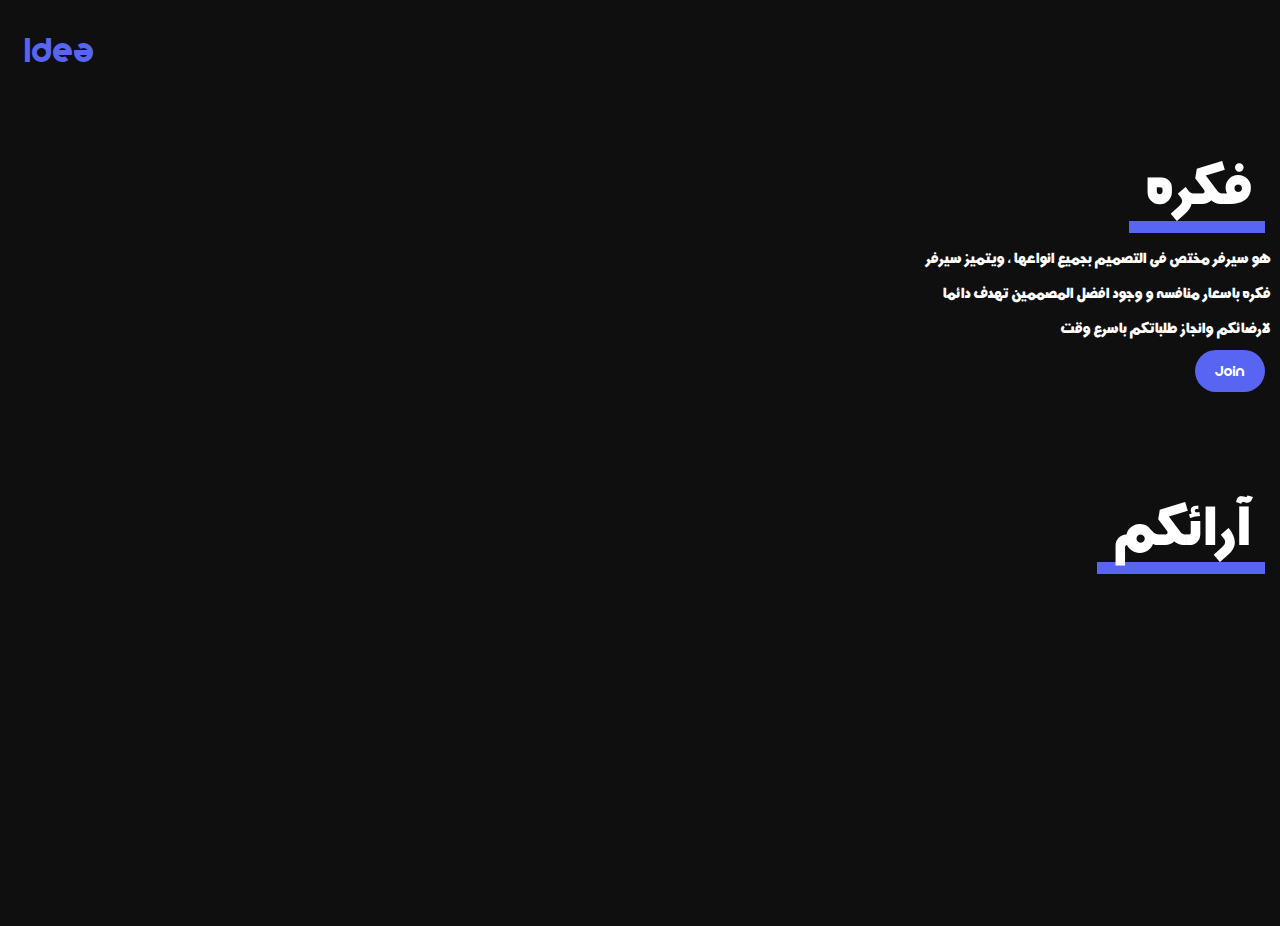
==== index.html @ a1c6a579 "u" ====
<html lang="en">
<head>
  <meta charset="UTF-8">
  <meta http-equiv="X-UA-Compatible" content="IE=Edge">
  <meta name="viewport" content= "width=device-width, user-scalable=no">

  <title>Fikra</title>
  
  <!-- HTML -->
  

  <!-- Custom Styles -->
  <link rel="stylesheet" href="style.css">
  <link rel="stylesheet" href="https://cdnjs.cloudflare.com/ajax/libs/font-awesome/6.1.2/css/all.min.css">
  
</head>

<body>
  
  <div class="logo">
    <h2>ldea</h2>
  
  </div>
  
  <div class="container">
    
    
    
    
    <div class="Description">
      
    <h1><span class="stroke-pink">فكرة</span></h1>
     
   </div>
   
   <div class="paragraph">
     <p>
       هو سيرفر مختص في التصميم بجميع انواعها ، ويتميز سيرفر <br> فكرة باسعار منافسة و وجود افضل المصممين تهدف دائما <br> لإرضائكم وإنجاز طلباتكم بأسرع وقت

     </p>
     
   </div>
   
   <div class="Server">
     <a href="https://discord.gg/fikra">Join</a>
     
   </div>
    
    <div class="Feedback">
    
      <h1><span class="stroke-pink">آرائكم</span></h1>
      
    </div>
  </div>
  
  <iframe src="https://discord.com/widget?id=933081603561910392&theme=dark" width="350" height="350" allowtransparency="true" frameborder="0" sandbox="allow-popups allow-popups-to-escape-sandbox allow-same-origin allow-scripts"></iframe>
  
  
  
  <!-- Project -->
  <script src="main.js"></script>
</body>
</html>
---- style.css ----
@font-face {
  font-family: "Optien";
  src: url(fonts/Optien.ttf) ;
}

@font-face {
  src: url('fonts/H-Techno.otf.ttf');
  font-family: 'H-techno';
  font-style: normal;
}

*{
  padding: 0;
  margin: 0;
}

body{
  background-color: #0f0f0f;
}

.container{
  margin-top: 50px;
}

.Feedback{
  margin-top: 100px;
}

h1 {
  max-width: auto;
  margin: 10px;
  padding: 5px;
  direction: rtl;
  font: 4rem 'H-techno', sans-serif;
  font-style: normal;
  color: #fff;
}

.stroke-pink {
  padding: 15px;
  background-image:linear-gradient(#5865F2,#5865F2);
  background-position:0 100%;
  background-size:100% 12px; 
  background-repeat:no-repeat;
  
  animation:change 1s infinite linear alternate;
}

@keyframes change {
  from {background-position:0 80%;}
  to {background-position:0 70%;}
 }
 
/* lfo9 limen lte7t liser*/
.paragraph {
  margin: 15px 10px 0px 0;
  padding: 0;
  direction: rtl;
  font: 17px 'H-techno', sans-serif;
  font-style: normal;
  line-height: 35px;
  color: #fff;
}

.logo{
  padding: 15px;
  margin: 10px;
  color: #5865F2;
  font-family: "Optien";
  font-size: 25px
}


a{
  padding: 10px 20px 10px 20px;
  color: #fff;
  background-color: #5865F2;
  font-family: "Optien";
  border-radius: 25px;
  text-decoration: none;
}

.Server{
  padding: 0px;
  margin: 15px;
  direction: rtl;
}
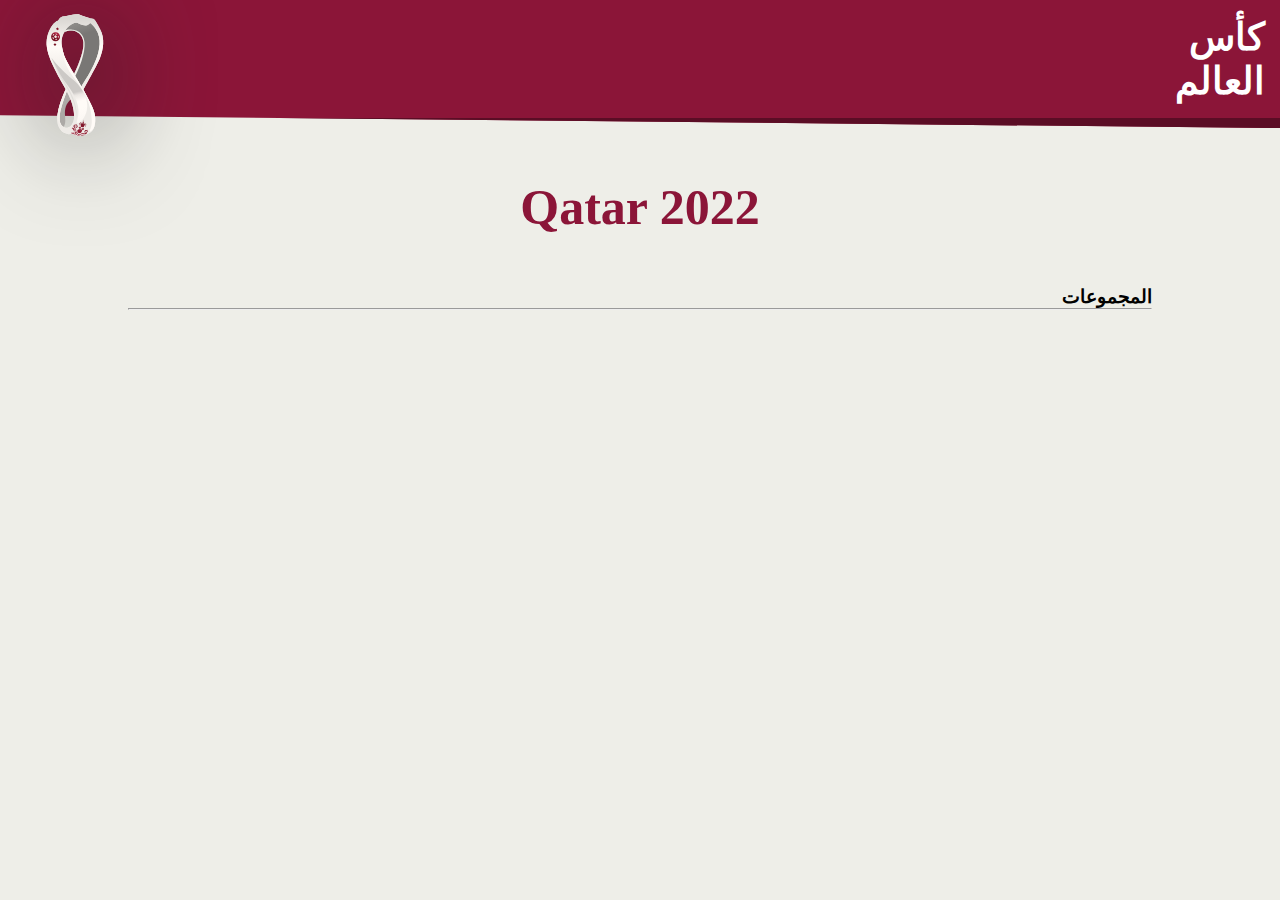
==== commit 701a8c55: "update" ====
--- a/index.html
+++ b/index.html
@@ -4,24 +4,51 @@
   <meta http-equiv="X-UA-Compatible" content="IE=Edge">
   <meta name="viewport" content= "width=device-width, user-scalable=no">
 
-  <title>Fikra</title>
+  <title>Brave Qatar 2022</title>
   
   <!-- HTML -->
   
 
   <!-- Custom Styles -->
   <link rel="stylesheet" href="style.css">
+  <!--
   <link rel="stylesheet" href="https://cdnjs.cloudflare.com/ajax/libs/font-awesome/6.1.2/css/all.min.css">
-  
+  -->
 </head>
 
 <body>
   
+  
+  
+  
+  <div id="img">
+    <img src="qatar.svg" alt="qatar.svg">
+  </div>
+  
   <div class="logo">
-    <h2>ldea</h2>
+    <h2>كأس <br> العالم</h2>
   
   </div>
   
+  <div id="head">
+    <h1>Qatar 2022</h1>
+  </div>
+  
+  <div id="container">
+    <div class="centered-element">
+      <div class="row">
+        
+        <h3>
+           المجموعات
+        </h3>
+        <hr>
+      </div>
+    </div>
+  </div>
+  
+  
+  
+  <!--
   <div class="container">
     
     
@@ -52,11 +79,7 @@
       
     </div>
   </div>
-  
-  <iframe src="https://discord.com/widget?id=933081603561910392&theme=dark" width="350" height="350" allowtransparency="true" frameborder="0" sandbox="allow-popups allow-popups-to-escape-sandbox allow-same-origin allow-scripts"></iframe>
-  
-  
-  
+  -->
   <!-- Project -->
   <script src="main.js"></script>
 </body>
--- a/style.css
+++ b/style.css
@@ -1,23 +1,19 @@
 @font-face {
-  font-family: "Optien";
-  src: url(fonts/Optien.ttf) ;
-}
-
-@font-face {
-  src: url('fonts/H-Techno.otf.ttf');
-  font-family: 'H-techno';
+  src: url('fonts/Qatar2022Arabic-Heavy.ttf');
+  font-family: 'Qatar2022Arabic-Heavy';
   font-style: normal;
 }
 
 *{
   padding: 0;
   margin: 0;
+  font-family: "Qatar2022Arabic-Heavy";
 }
 
 body{
-  background-color: #0f0f0f;
+  background-color: #EEEEE8;
 }
-
+/*
 .container{
   margin-top: 50px;
 }
@@ -31,14 +27,14 @@
   margin: 10px;
   padding: 5px;
   direction: rtl;
-  font: 4rem 'H-techno', sans-serif;
+  font: 2rem 'Qatar2022Arabic-Heavy', sans-serif;
   font-style: normal;
-  color: #fff;
+  color: #000;
 }
 
 .stroke-pink {
   padding: 15px;
-  background-image:linear-gradient(#5865F2,#5865F2);
+  background-image:linear-gradient(#8b1538,#8b1538);
   background-position:0 100%;
   background-size:100% 12px; 
   background-repeat:no-repeat;
@@ -51,31 +47,23 @@
   to {background-position:0 70%;}
  }
  
-/* lfo9 limen lte7t liser*/
+lfo9 limen lte7t liser
 .paragraph {
   margin: 15px 10px 0px 0;
   padding: 0;
   direction: rtl;
-  font: 17px 'H-techno', sans-serif;
+  font: 17px 'Qatar2022Arabic-Heavy', sans-serif;
   font-style: normal;
   line-height: 35px;
-  color: #fff;
-}
-
-.logo{
-  padding: 15px;
-  margin: 10px;
-  color: #5865F2;
-  font-family: "Optien";
-  font-size: 25px
+  color: #000;
 }
 
 
 a{
   padding: 10px 20px 10px 20px;
   color: #fff;
-  background-color: #5865F2;
-  font-family: "Optien";
+  background-color: #8b1538;
+  font-family: "Qatar2022Arabic-Heavy";
   border-radius: 25px;
   text-decoration: none;
 }
@@ -85,3 +73,57 @@
   margin: 15px;
   direction: rtl;
 }
+*/
+#img{
+  position: absolute;
+  z-index: 1;
+  right: 50%;
+  left: auto;
+  top: 0px;
+  height: 100%;
+  width: 50%;
+}
+img{
+  height: 150px;
+    -webkit-filter: drop-shadow(5px 5px 50px #222);
+  filter: drop-shadow(5px 5px 50px #222);
+}
+.logo {
+  padding: 15px;
+  color: #fff;
+  font-family: "Qatar2022Arabic-Heavy";
+  font-size: 25px;
+  background-color: #8b1538;
+  clip-path: polygon(0 0, 100% 0%, 100% 100%, 0 90%);
+  border-bottom: solid 10px #5b0d25;
+  background-image: url("pattern.png");
+}
+h2 {
+  direction: rtl;
+}
+h1{
+  color: #8b1538;
+  font-family: "Qatar2022Arabic-Heavy";
+  font-size: 50px;
+}
+#head{
+  text-align: center;
+  margin-top: 50px;
+}
+#container{
+  position: relative;
+  height: 100px;
+  margin-top: 50px;
+}
+.centered-element {
+  position: absolute;
+  top: 50%;
+  left: 50%;
+  transform: translate(-50%, -50%);
+  height: 100%;
+  width: 80%;
+}
+.row{
+  direction: rtl;
+  height: 20px;
+}
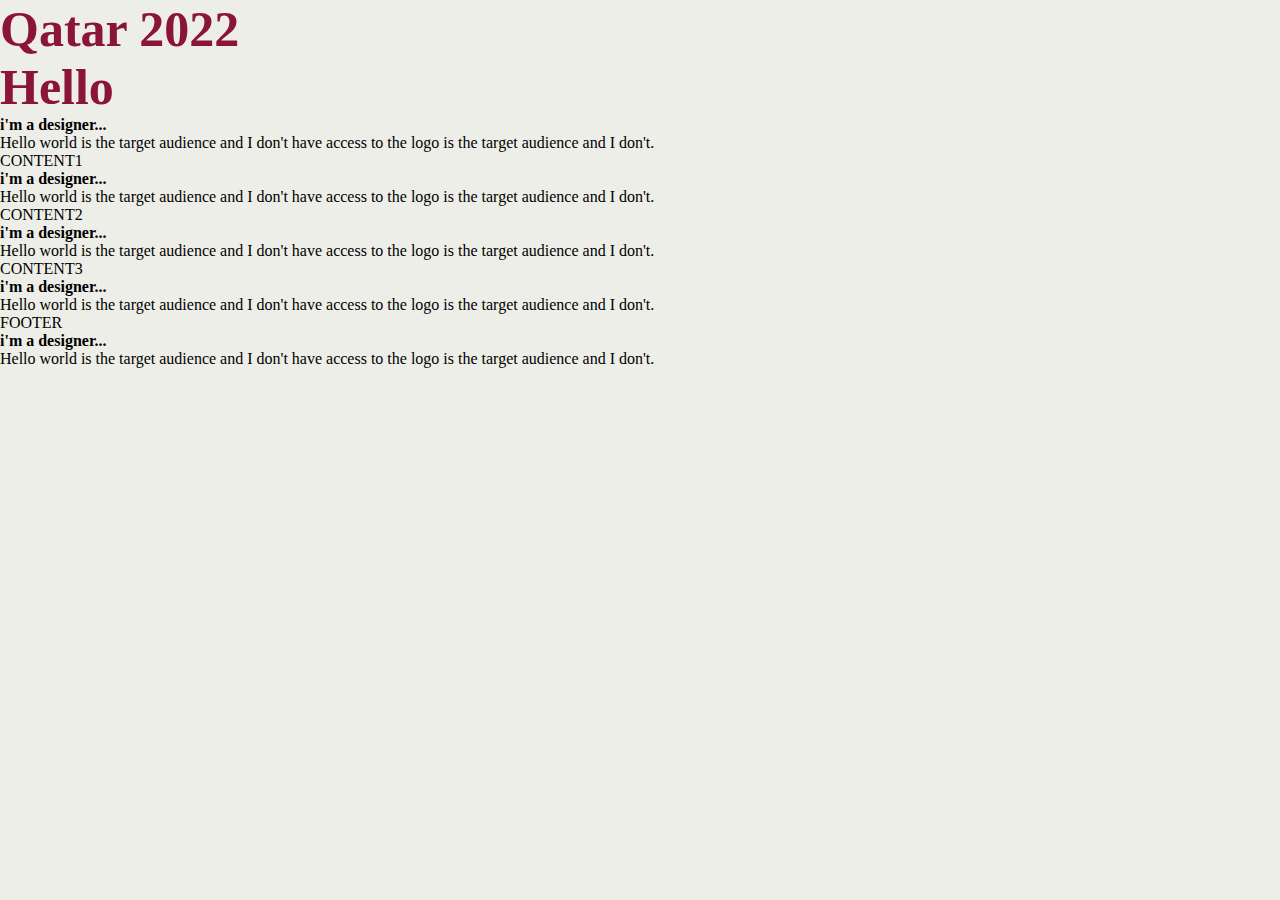
==== commit abd16f90: "update" ====
--- a/index.html
+++ b/index.html
@@ -1,85 +1,42 @@
+<!DOCTYPE html>
 <html lang="en">
 <head>
   <meta charset="UTF-8">
   <meta http-equiv="X-UA-Compatible" content="IE=Edge">
-  <meta name="viewport" content= "width=device-width, user-scalable=no">
+  <meta name="viewport" content="width=device-width, initial-scale=1">
 
-  <title>Brave Qatar 2022</title>
+  <title>HTML</title>
   
   <!-- HTML -->
   
 
   <!-- Custom Styles -->
   <link rel="stylesheet" href="style.css">
-  <!--
-  <link rel="stylesheet" href="https://cdnjs.cloudflare.com/ajax/libs/font-awesome/6.1.2/css/all.min.css">
-  -->
 </head>
 
 <body>
   
-  
-  
-  
-  <div id="img">
-    <img src="qatar.svg" alt="qatar.svg">
+  <div class="container">
+    
+    <nav><h1>Qatar 2022</h1></nav>
+    <main><h1>Hello</h1>
+    <h4>i'm a designer...</h4>
+    <p>Hello world is the target audience and I don't have access to the logo is the target audience and I don't.</p>
+    </main>
+    
+    <div id="content1">CONTENT1 <br> <h4>i'm a designer...</h4>
+    <p>Hello world is the target audience and I don't have access to the logo is the target audience and I don't.</p></div>
+     <div id="content2">CONTENT2  <br> <h4>i'm a designer...</h4>
+    <p>Hello world is the target audience and I don't have access to the logo is the target audience and I don't.</p></div>
+      <div id="content3">CONTENT3 <br> <h4>i'm a designer...</h4>
+    <p>Hello world is the target audience and I don't have access to the logo is the target audience and I don't.</p></div>
+      
+      <footer>
+        FOOTER  <br> <h4>i'm a designer...</h4>
+    <p>Hello world is the target audience and I don't have access to the logo is the target audience and I don't.</p>
+      </footer>
   </div>
   
-  <div class="logo">
-    <h2>كأس <br> العالم</h2>
-  
-  </div>
-  
-  <div id="head">
-    <h1>Qatar 2022</h1>
-  </div>
-  
-  <div id="container">
-    <div class="centered-element">
-      <div class="row">
-        
-        <h3>
-           المجموعات
-        </h3>
-        <hr>
-      </div>
-    </div>
-  </div>
-  
-  
-  
-  <!--
-  <div class="container">
-    
-    
-    
-    
-    <div class="Description">
-      
-    <h1><span class="stroke-pink">فكرة</span></h1>
-     
-   </div>
-   
-   <div class="paragraph">
-     <p>
-       هو سيرفر مختص في التصميم بجميع انواعها ، ويتميز سيرفر <br> فكرة باسعار منافسة و وجود افضل المصممين تهدف دائما <br> لإرضائكم وإنجاز طلباتكم بأسرع وقت
-
-     </p>
-     
-   </div>
-   
-   <div class="Server">
-     <a href="https://discord.gg/fikra">Join</a>
-     
-   </div>
-    
-    <div class="Feedback">
-    
-      <h1><span class="stroke-pink">آرائكم</span></h1>
-      
-    </div>
-  </div>
-  -->
   <!-- Project -->
   <script src="main.js"></script>
 </body>
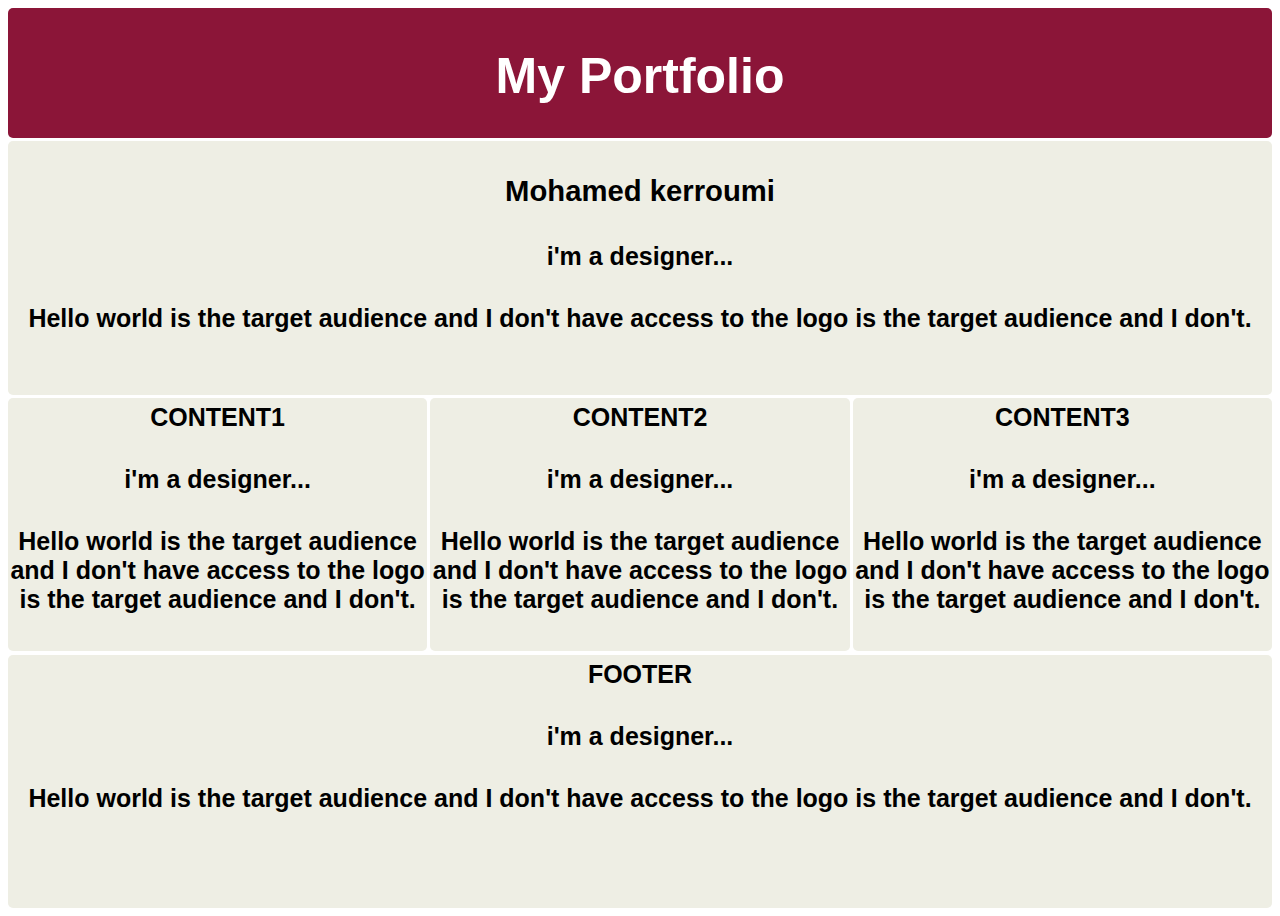
==== commit 9aae06e3: "up" ====
--- a/index.html
+++ b/index.html
@@ -18,8 +18,8 @@
   
   <div class="container">
     
-    <nav><h1>Qatar 2022</h1></nav>
-    <main><h1>Hello</h1>
+    <nav><h1>My Portfolio</h1></nav>
+    <main><h3>Mohamed kerroumi</h3>
     <h4>i'm a designer...</h4>
     <p>Hello world is the target audience and I don't have access to the logo is the target audience and I don't.</p>
     </main>
--- a/style.css
+++ b/style.css
@@ -4,126 +4,84 @@
   font-style: normal;
 }
 
-*{
-  padding: 0;
-  margin: 0;
-  font-family: "Qatar2022Arabic-Heavy";
+:root{
+  --main-radius:5px;
+  --main-padding:5px;
+  
 }
 
-body{
-  background-color: #EEEEE8;
-}
-/*
 .container{
-  margin-top: 50px;
+  display: grid;
+  height: 100vh;
+  grid-template-columns: 1fr 1fr 1fr;
+  grid-template-rows: 0.2fr 1fr 1fr 1fr;
+  grid-template-areas: "nav nav nav"
+  "main main main"
+  "content1 content2 content3 "
+  "footer footer footer";
+  grid-gap: 0.2rem;
+  font-family: 'Qatar2022Arabic-Heavy', sans-serif;
+  font-weight: 800;
+  font-size: 25px;
+  color: #000;
+  text-align: center;
+  
 }
 
-.Feedback{
-  margin-top: 100px;
+nav{
+  background: #8b1538;
+  grid-area: nav;
+  border-radius: var(--main-radius);
+  padding-top: var(--main-padding);
+  color: #fff;
+  
 }
 
-h1 {
-  max-width: auto;
-  margin: 10px;
-  padding: 5px;
-  direction: rtl;
-  font: 2rem 'Qatar2022Arabic-Heavy', sans-serif;
-  font-style: normal;
-  color: #000;
+main{
+  background: #EEEEE4;
+  grid-area: main;
+  border-radius: var(--main-radius);
+  padding-top: var(--main-padding);
 }
 
-.stroke-pink {
-  padding: 15px;
-  background-image:linear-gradient(#8b1538,#8b1538);
-  background-position:0 100%;
-  background-size:100% 12px; 
-  background-repeat:no-repeat;
-  
-  animation:change 1s infinite linear alternate;
+#content1{
+  background: #EEEEE4;
+  grid-area: content1;
+  border-radius: var(--main-radius);
+  padding-top: var(--main-padding)
 }
 
-@keyframes change {
-  from {background-position:0 80%;}
-  to {background-position:0 70%;}
- }
- 
-lfo9 limen lte7t liser
-.paragraph {
-  margin: 15px 10px 0px 0;
-  padding: 0;
-  direction: rtl;
-  font: 17px 'Qatar2022Arabic-Heavy', sans-serif;
-  font-style: normal;
-  line-height: 35px;
-  color: #000;
+#content2{
+  background: #EEEEE4;
+  grid-area: content2;
+  border-radius: var(--main-radius);
+  padding-top: var(--main-padding)
 }
 
-
-a{
-  padding: 10px 20px 10px 20px;
-  color: #fff;
-  background-color: #8b1538;
-  font-family: "Qatar2022Arabic-Heavy";
-  border-radius: 25px;
-  text-decoration: none;
+#content3{
+  background: #EEEEE4;
+  grid-area: content3;
+  border-radius: var(--main-radius);
+  padding-top: var(--main-padding)
 }
 
-.Server{
-  padding: 0px;
-  margin: 15px;
-  direction: rtl;
+footer{
+  background: #EEEEE4;
+  grid-area: footer;
+  border-radius: var(--main-radius);
+  padding-top: var(--main-padding)
 }
-*/
-#img{
-  position: absolute;
-  z-index: 1;
-  right: 50%;
-  left: auto;
-  top: 0px;
-  height: 100%;
-  width: 50%;
+
+@media only screen and (max-width: 550px){
+  
+  .container{
+    grid-template-columns: 1fr;
+    grid-template-rows: 1fr 1fr 1fr 1fr 1fr 1fr;
+    grid-template-areas: "nav"
+    "main"
+    "content1"
+    "content2"
+    "content3"
+    "footer";
+  }
 }
-img{
-  height: 150px;
-    -webkit-filter: drop-shadow(5px 5px 50px #222);
-  filter: drop-shadow(5px 5px 50px #222);
-}
-.logo {
-  padding: 15px;
-  color: #fff;
-  font-family: "Qatar2022Arabic-Heavy";
-  font-size: 25px;
-  background-color: #8b1538;
-  clip-path: polygon(0 0, 100% 0%, 100% 100%, 0 90%);
-  border-bottom: solid 10px #5b0d25;
-  background-image: url("pattern.png");
-}
-h2 {
-  direction: rtl;
-}
-h1{
-  color: #8b1538;
-  font-family: "Qatar2022Arabic-Heavy";
-  font-size: 50px;
-}
-#head{
-  text-align: center;
-  margin-top: 50px;
-}
-#container{
-  position: relative;
-  height: 100px;
-  margin-top: 50px;
-}
-.centered-element {
-  position: absolute;
-  top: 50%;
-  left: 50%;
-  transform: translate(-50%, -50%);
-  height: 100%;
-  width: 80%;
-}
-.row{
-  direction: rtl;
-  height: 20px;
-}
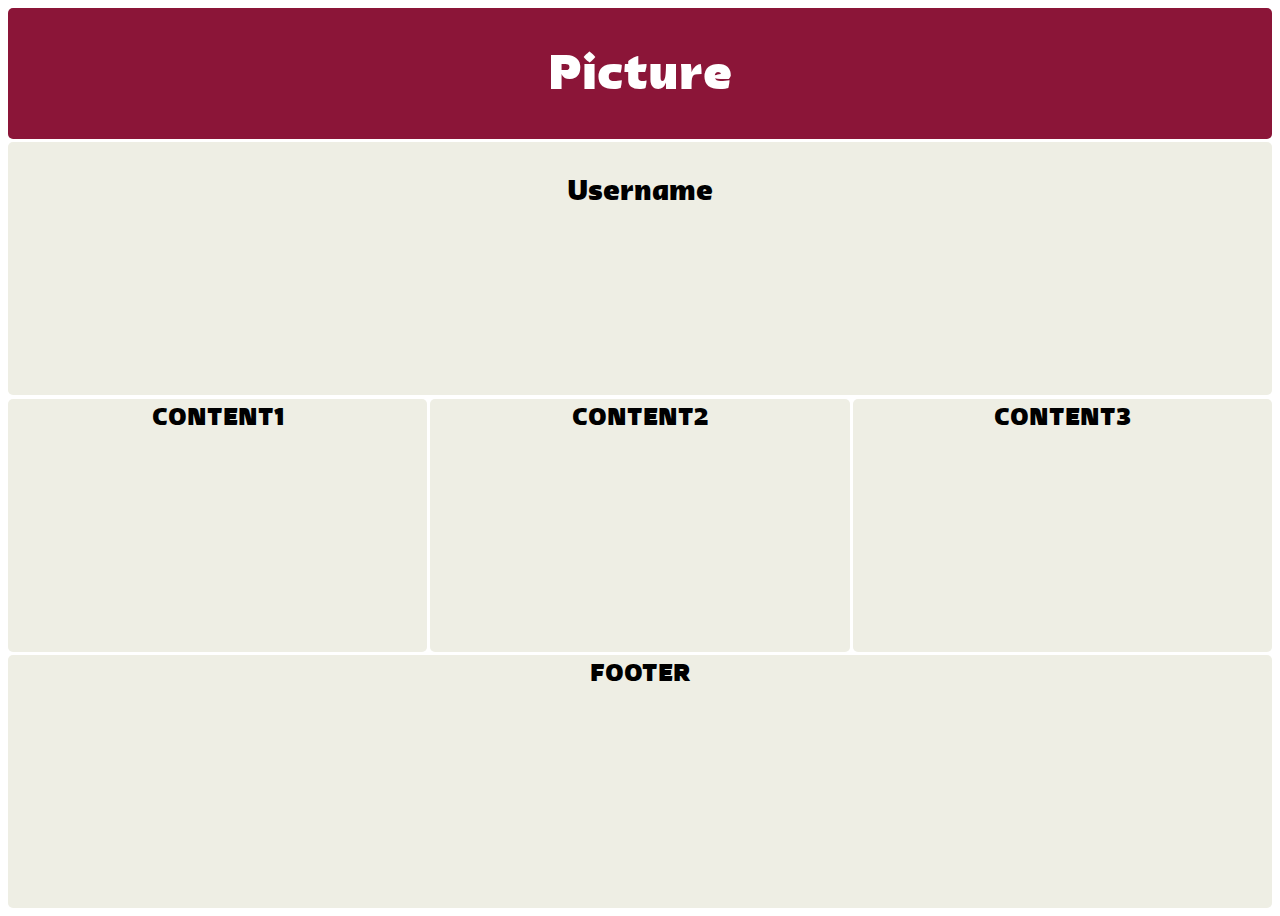
==== commit 40bf580e: "update" ====
--- a/index.html
+++ b/index.html
@@ -18,22 +18,16 @@
   
   <div class="container">
     
-    <nav><h1>My Portfolio</h1></nav>
-    <main><h3>Mohamed kerroumi</h3>
-    <h4>i'm a designer...</h4>
-    <p>Hello world is the target audience and I don't have access to the logo is the target audience and I don't.</p>
+    <nav><h1>Picture</h1></nav>
+    <main><h3>Username</h3>
     </main>
     
-    <div id="content1">CONTENT1 <br> <h4>i'm a designer...</h4>
-    <p>Hello world is the target audience and I don't have access to the logo is the target audience and I don't.</p></div>
-     <div id="content2">CONTENT2  <br> <h4>i'm a designer...</h4>
-    <p>Hello world is the target audience and I don't have access to the logo is the target audience and I don't.</p></div>
-      <div id="content3">CONTENT3 <br> <h4>i'm a designer...</h4>
-    <p>Hello world is the target audience and I don't have access to the logo is the target audience and I don't.</p></div>
+    <div id="content1">CONTENT1 </div>
+     <div id="content2">CONTENT2 </div>
+      <div id="content3">CONTENT3 </div>
       
       <footer>
-        FOOTER  <br> <h4>i'm a designer...</h4>
-    <p>Hello world is the target audience and I don't have access to the logo is the target audience and I don't.</p>
+        FOOTER 
       </footer>
   </div>
   
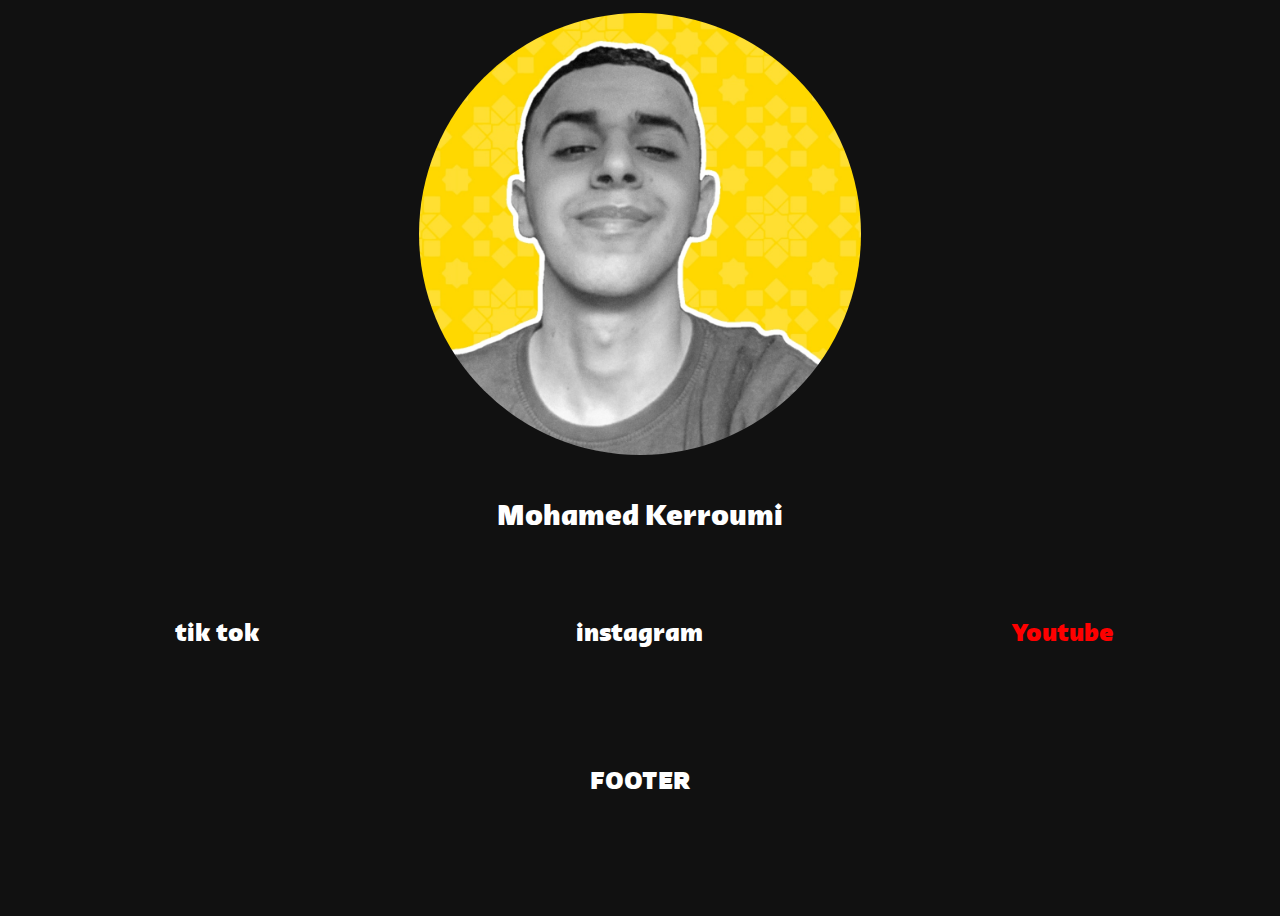
==== commit 5f307b7f: "update" ====
--- a/index.html
+++ b/index.html
@@ -18,13 +18,13 @@
   
   <div class="container">
     
-    <nav><h1>Picture</h1></nav>
-    <main><h3>Username</h3>
+    <nav><img src="avatar.jpg" alt="Avatar"></nav>
+    <main><h3>Mohamed Kerroumi</h3>
     </main>
     
-    <div id="content1">CONTENT1 </div>
-     <div id="content2">CONTENT2 </div>
-      <div id="content3">CONTENT3 </div>
+    <div id="content1">tik tok</div>
+     <div id="content2">instagram</div>
+      <div id="content3">Youtube</div>
       
       <footer>
         FOOTER 
--- a/style.css
+++ b/style.css
@@ -8,6 +8,10 @@
   --main-radius:5px;
   --main-padding:5px;
   
+}
+
+body{
+  background: #111;
 }
 
 .container{
@@ -23,13 +27,13 @@
   font-family: 'Qatar2022Arabic-Heavy', sans-serif;
   font-weight: 800;
   font-size: 25px;
-  color: #000;
+  color: #fff;
   text-align: center;
   
 }
 
 nav{
-  background: #8b1538;
+  
   grid-area: nav;
   border-radius: var(--main-radius);
   padding-top: var(--main-padding);
@@ -38,38 +42,43 @@
 }
 
 main{
-  background: #EEEEE4;
+  
   grid-area: main;
   border-radius: var(--main-radius);
   padding-top: var(--main-padding);
 }
 
 #content1{
-  background: #EEEEE4;
+  
   grid-area: content1;
   border-radius: var(--main-radius);
   padding-top: var(--main-padding)
 }
 
 #content2{
-  background: #EEEEE4;
+ 
   grid-area: content2;
   border-radius: var(--main-radius);
   padding-top: var(--main-padding)
 }
 
 #content3{
-  background: #EEEEE4;
+ color: #ff0000;
   grid-area: content3;
   border-radius: var(--main-radius);
   padding-top: var(--main-padding)
 }
 
 footer{
-  background: #EEEEE4;
+  
   grid-area: footer;
   border-radius: var(--main-radius);
   padding-top: var(--main-padding)
+}
+
+img {
+  border-radius: 50%;
+  width: 35%;
 }
 
 @media only screen and (max-width: 550px){
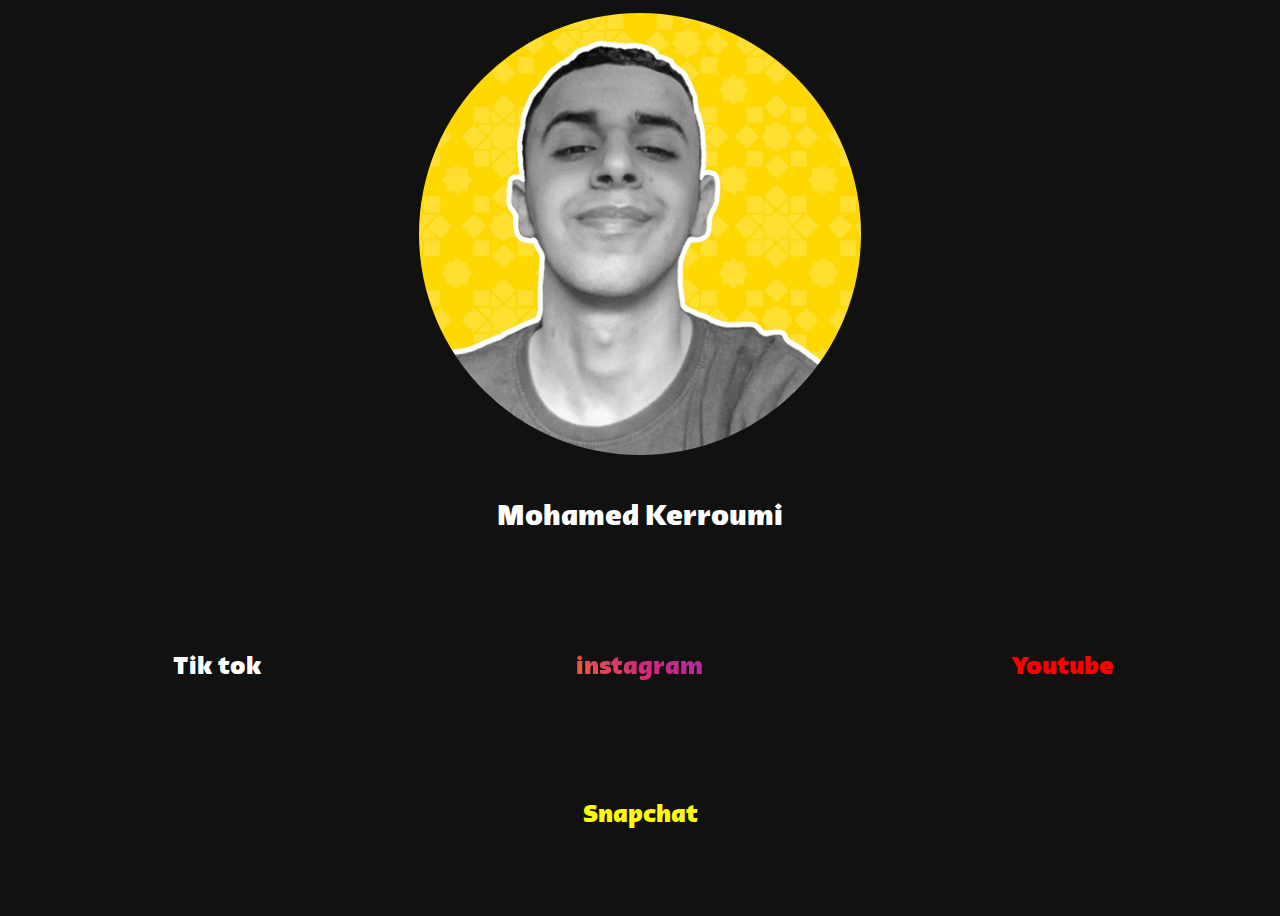
==== commit 221a558f: "update" ====
--- a/index.html
+++ b/index.html
@@ -22,13 +22,12 @@
     <main><h3>Mohamed Kerroumi</h3>
     </main>
     
-    <div id="content1">tik tok</div>
-     <div id="content2">instagram</div>
-      <div id="content3">Youtube</div>
+    <div id="content1"><h4>Tik tok</h4></div>
+     <div id="content2"><h4>instagram</h4></div>
+      <div id="content3"><h4>Youtube</h4></div>
+      <div id="content4"><h4>Snapchat</h4></div>
       
-      <footer>
-        FOOTER 
-      </footer>
+     
   </div>
   
   <!-- Project -->
--- a/style.css
+++ b/style.css
@@ -22,7 +22,7 @@
   grid-template-areas: "nav nav nav"
   "main main main"
   "content1 content2 content3 "
-  "footer footer footer";
+  "content4 content4 content4";
   grid-gap: 0.2rem;
   font-family: 'Qatar2022Arabic-Heavy', sans-serif;
   font-weight: 800;
@@ -52,9 +52,13 @@
   
   grid-area: content1;
   border-radius: var(--main-radius);
-  padding-top: var(--main-padding)
+  padding-top: var(--main-padding);
 }
-
+#content2 h4{
+  background: -webkit-linear-gradient(45deg, #feda75, #fa7e1e, #d62976, #962fbf, #4f5bd5);
+  -webkit-background-clip: text;
+  -webkit-text-fill-color: transparent;
+}
 #content2{
  
   grid-area: content2;
@@ -69,12 +73,13 @@
   padding-top: var(--main-padding)
 }
 
-footer{
-  
-  grid-area: footer;
+#content4 {
+  color: #FFFC00;
+  grid-area: content4;
   border-radius: var(--main-radius);
   padding-top: var(--main-padding)
 }
+
 
 img {
   border-radius: 50%;
@@ -91,6 +96,6 @@
     "content1"
     "content2"
     "content3"
-    "footer";
+    "content4";
   }
 }
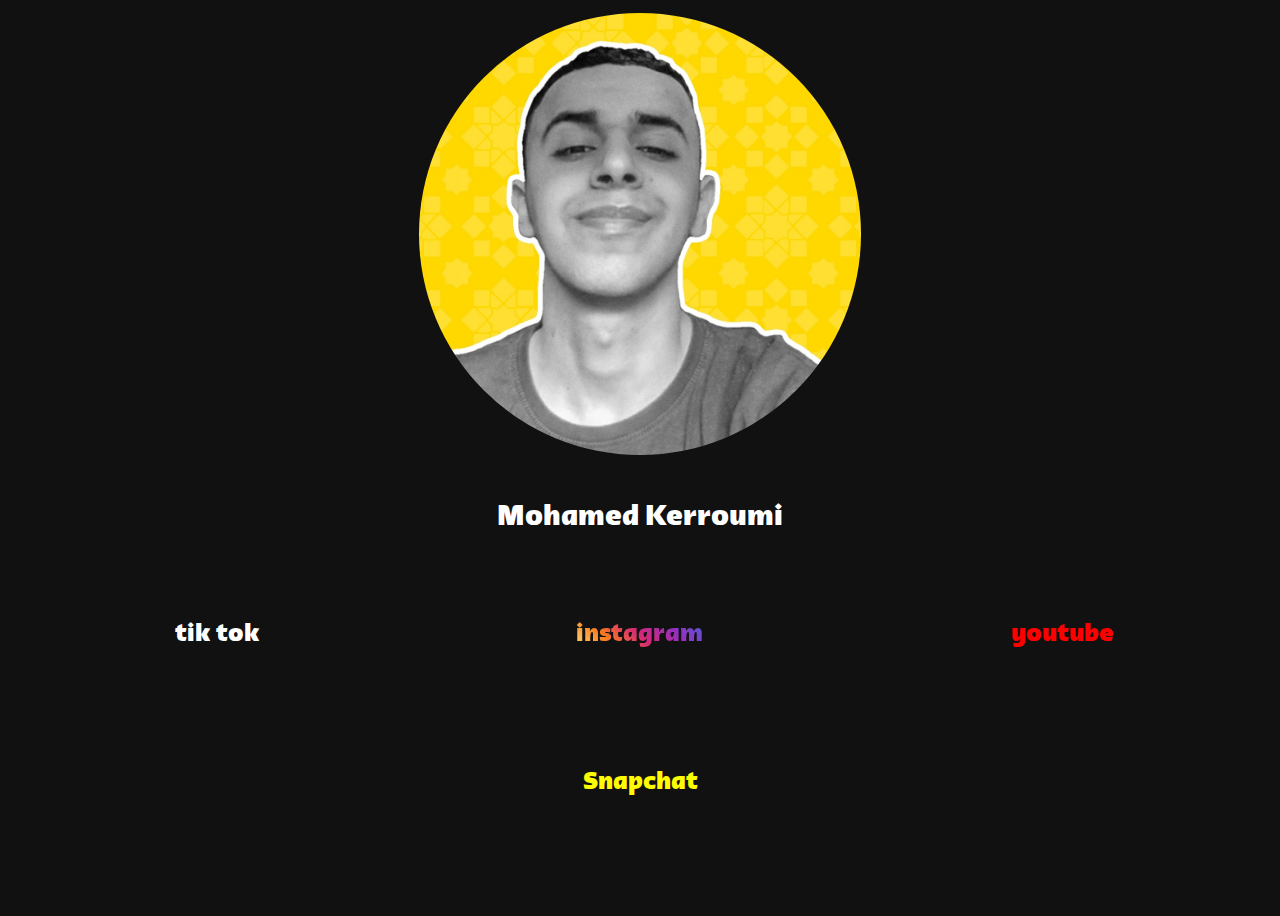
==== commit bf936961: "update" ====
--- a/index.html
+++ b/index.html
@@ -22,10 +22,10 @@
     <main><h3>Mohamed Kerroumi</h3>
     </main>
     
-    <div id="content1"><h4>Tik tok</h4></div>
-     <div id="content2"><h4>instagram</h4></div>
-      <div id="content3"><h4>Youtube</h4></div>
-      <div id="content4"><h4>Snapchat</h4></div>
+    <div id="content1"><a href = "https://www.tiktok.com" target = "_self">tik tok</a></div>
+     <div id="content2"><a href = "https://www.instagram.com" target = "_self">instagram</a></div>
+      <div id="content3"><a href = "https://www.youtube.com" target = "_self">youtube</a></div>
+      <div id="content4"><a href = "https://www.snapchat.com" target = "_self">Snapchat</a></div>
       
      
   </div>
--- a/style.css
+++ b/style.css
@@ -54,7 +54,24 @@
   border-radius: var(--main-radius);
   padding-top: var(--main-padding);
 }
-#content2 h4{
+
+#content1 a {
+  text-decoration: none;
+  color: #fff
+}
+
+#content3 a {
+  text-decoration: none;
+  color: #ff0000
+}
+
+#content4 a {
+  text-decoration: none;
+  color: #FFFC00
+}
+
+#content2 a{
+  text-decoration: none;
   background: -webkit-linear-gradient(45deg, #feda75, #fa7e1e, #d62976, #962fbf, #4f5bd5);
   -webkit-background-clip: text;
   -webkit-text-fill-color: transparent;
@@ -67,14 +84,12 @@
 }
 
 #content3{
- color: #ff0000;
   grid-area: content3;
   border-radius: var(--main-radius);
   padding-top: var(--main-padding)
 }
 
 #content4 {
-  color: #FFFC00;
   grid-area: content4;
   border-radius: var(--main-radius);
   padding-top: var(--main-padding)
